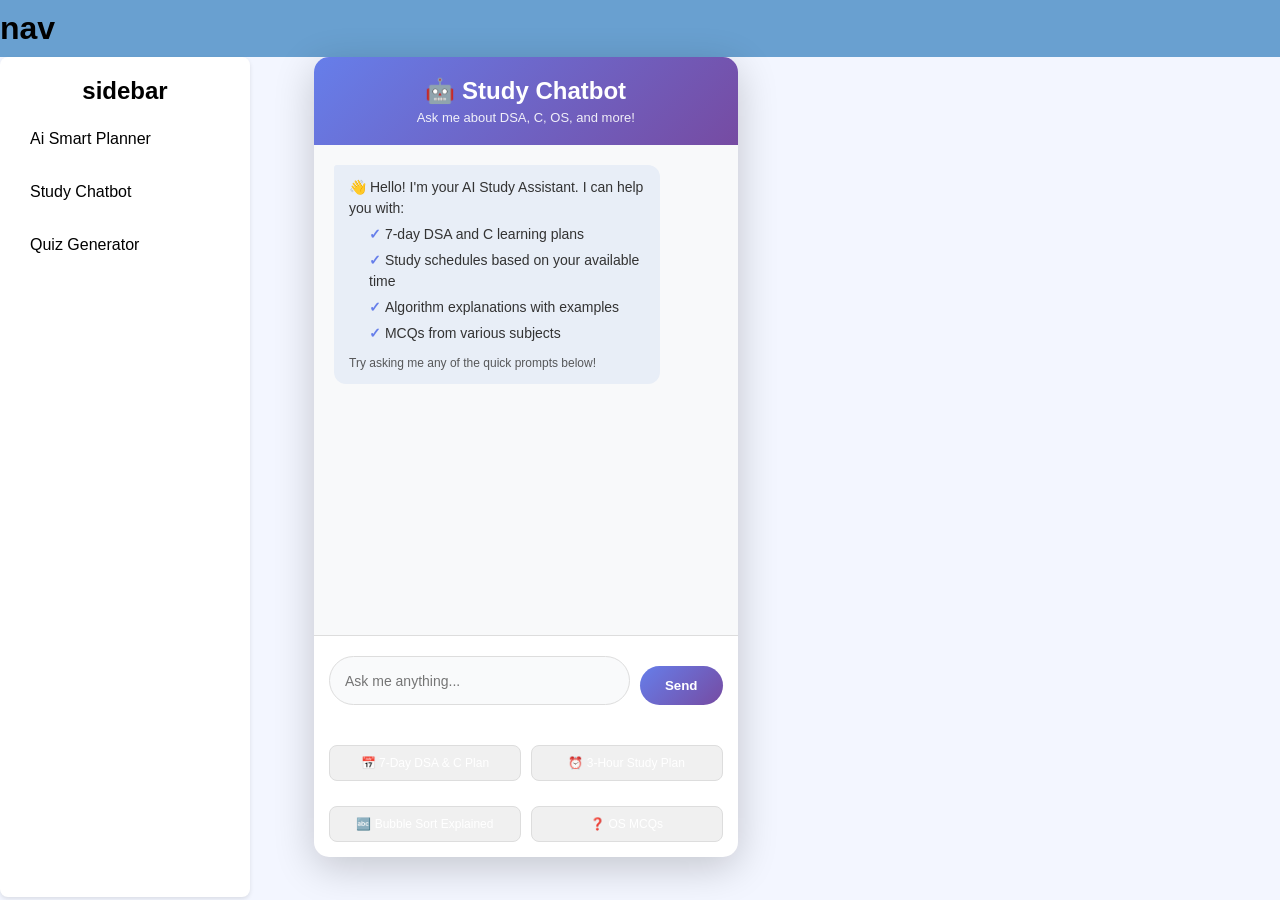
==== final3.html @ 3f065461 "done" ====
<!DOCTYPE html>
<html lang="en">
<head>
  <meta charset="UTF-8">
  <title>AI Study Chatbot - DSA & C Learning Assistant</title>
  <link rel="stylesheet" href="style.css">
  <style>
    *{
      margin: 0;
      padding: 0;
    }
    body {
      margin: 0;
      font-family: Arial;
      background: #f3f6ff;
      padding: 0px;
      display: flex;
      flex-wrap: wrap;
      
      flex-direction: column;

      
    }

    .container {
      width: 400px;
      background: white;
      padding: 20px;
      border-radius: 12px;
      box-shadow: 0 5px 15px rgba(0,0,0,0.1);
      max-height: 400px;
     

    }
#taskList{
      max-height: 300px;
      overflow: hidden;
      overflow-y: auto;
}
    h2, h3 { text-align: center; 
  
    
    }

    input {
      width: 100%;
      padding: 10px;
      margin-top: 5px;
      border: 1px solid #ccc;
      border-radius: 8px;
    }

    button {
      width: 100%;
      padding: 12px;
      margin-top: 15px;
      background: #0058ff;
      color: white;
      border: none;
      border-radius: 8px;
      cursor: pointer;
    }

    button:hover {
      background: #003fcc;
    }

    .task {
      background: #eef2ff;
      padding: 10px;
      margin: 8px 0;
      border-radius: 8px;
      display: flex;
      justify-content: space-between;
      align-items: center;
    }

    .incomplete {
      background: #ffebeb;
      border-left: 5px solid red;
    }

    .complete {
      background: #e8ffe8;
      border-left: 5px solid green;
      text-decoration: line-through;
    }

    #loader { text-align:center; margin:10px 0; display:none; font-weight:bold; }





    .nav{
  background-color: rgb(105, 160, 208);
  width: 100%;
  padding: 10px 0;
}
.main{
  background-color: #f3f6ff;
  padding: 0;
  display: flex;
  
  flex-direction: row;
}
.content{
  display: flex;
  flex-direction: row;
  gap: 20px;
}
.sidebar{
  background-color: white;
  padding: 20px;
  border-radius: 8px;
  box-shadow: 0 2px 4px rgba(0, 0, 0, 0.1);
  width: 250px;
  height: calc(100vh - 60px);
  margin-right: 5%;
  display: flex;
  flex-direction: column;
  gap: 15px;
}
.sidebar li{
  list-style: none;
  padding: 10px;
  border-radius: 5px;
  cursor: pointer;
  transition: background-color 0.3s, color 0.3s;
  
}
.sidebar li:hover{
  background-color: #e0e7ff;
  color: #1e40af;
}
.sidebar li:active{
  background-color: #c7d2fe;
  color: #1e40af;
  transform: scale(1.04);
}



.task-generator{
  display: none;
}







* {
      margin: 0;
      padding: 0;
      box-sizing: border-box;
    }

 

    .chatbot-container {
      width: 100%;
      max-width: 700px;
      background: white;
      border-radius: 15px;
      box-shadow: 0 10px 40px rgba(0, 0, 0, 0.2);
      display: flex;
      flex-direction: column;
      height: 90vh;
      max-height: 800px;
    }

    .chatbot-header {
      background: linear-gradient(135deg, #667eea 0%, #764ba2 100%);
      color: white;
      padding: 20px;
      border-radius: 15px 15px 0 0;
      text-align: center;
    }

    .chatbot-header h1 {
      font-size: 24px;
      margin-bottom: 5px;
    }

    .chatbot-header p {
      font-size: 13px;
      opacity: 0.9;
    }

    .chat-messages {
      flex: 1;
      overflow-y: auto;
      padding: 20px;
      background: #f8f9fa;
    }

    .message {
      margin-bottom: 15px;
      display: flex;
      animation: slideIn 0.3s ease-out;
    }

    @keyframes slideIn {
      from {
        opacity: 0;
        transform: translateY(10px);
      }
      to {
        opacity: 1;
        transform: translateY(0);
      }
    }

    .message.user {
      justify-content: flex-end;
    }

    .message.bot {
      justify-content: flex-start;
    }

    .message-content {
      max-width: 85%;
      padding: 12px 15px;
      border-radius: 12px;
      line-height: 1.5;
      word-wrap: break-word;
      font-size: 14px;
    }

    .user .message-content {
      background: #667eea;
      color: white;
      border-radius: 12px 3px 12px 12px;
    }

    .bot .message-content {
      background: #e8eef7;
      color: #333;
      border-radius: 3px 12px 12px 12px;
    }

    .loading {
      display: flex;
      gap: 5px;
      align-items: center;
      padding: 10px 15px;
    }

    .loading span {
      width: 8px;
      height: 8px;
      background: #667eea;
      border-radius: 50%;
      animation: bounce 1.4s infinite;
    }

    .loading span:nth-child(1) { animation-delay: 0s; }
    .loading span:nth-child(2) { animation-delay: 0.2s; }
    .loading span:nth-child(3) { animation-delay: 0.4s; }

    @keyframes bounce {
      0%, 60%, 100% { opacity: 0.3; }
      30% { opacity: 1; }
    }

    .input-area {
      padding: 15px;
      background: white;
      border-top: 1px solid #ddd;
      display: flex;
      gap: 10px;
      border-radius: 0 0 15px 15px;
    }

    .input-area input {
      flex: 1;
      padding: 12px 15px;
      border: 1px solid #ddd;
      border-radius: 25px;
      font-size: 14px;
      outline: none;
      transition: border-color 0.3s;
    }

    .input-area input:focus {
      border-color: #667eea;
    }

    .input-area button {
      background: linear-gradient(135deg, #667eea 0%, #764ba2 100%);
      color: white;
      border: none;
      padding: 12px 25px;
      border-radius: 25px;
      cursor: pointer;
      font-weight: bold;
      transition: transform 0.2s;
    }

    .input-area button:hover {
      transform: scale(1.05);
    }

    .input-area button:active {
      transform: scale(0.98);
    }

    .quick-prompts {
      display: grid;
      grid-template-columns: 1fr 1fr;
      gap: 10px;
      margin-top: 10px;
    }

    .quick-btn {
      padding: 10px;
      background: #f0f0f0;
      border: 1px solid #ddd;
      border-radius: 8px;
      cursor: pointer;
      font-size: 12px;
      transition: all 0.3s;
    }

    .quick-btn:hover {
      background: #e0e0e0;
      border-color: #667eea;
    }

    .code-block {
      background: #2d2d2d;
      color: #f8f8f2;
      padding: 12px;
      border-radius: 8px;
      overflow-x: auto;
      font-family: 'Courier New', monospace;
      font-size: 12px;
      margin: 8px 0;
    }
      #userInput {
      width: 100%;
      padding: 12px 15px;
      border: 1px solid #ddd;
      border-radius: 25px;
      font-size: 14px;
      outline: none;
      transition: border-color 0.3s;
    }
    .list-item {
      margin-left: 20px;
      margin-top: 5px;
    }

    .list-item::before {
      content: "✓ ";
      color: #667eea;
      font-weight: bold;
    }

    .section-title {
      font-weight: bold;
      color: #667eea;
      margin-top: 10px;
      margin-bottom: 5px;
    }


    .chatbot-btn {
      background: linear-gradient(135deg, #667eea 0%, #764ba2 100%);
      color: white;
      border: none;
      padding: 12px 25px;
      border-radius: 25px;
      cursor: pointer;
      font-weight: bold;
      transition: transform 0.2s;
      width: auto;
    }

    @media (max-width: 600px) {
      .chatbot-container {
        height: 100vh;
        max-height: none;
        border-radius: 0;
      }

      .message-content {
        max-width: 90%;
      }

      .quick-prompts {
        display: none;
      }
    }

    /* ===== QUIZ GENERATOR STYLES ===== */
    .grid {
      display: grid;
      grid-template-columns: repeat(auto-fit, minmax(180px, 1fr));
      gap: 12px;
      margin-bottom: 12px;
    }

    label {
      display: block;
      font-size: 13px;
      margin-bottom: 4px;
      color: #9ca3af;
    }

    input[type="text"],
    input[type="number"],
    select {
      width: 100%;
      padding: 8px 10px;
      font-size: 14px;
      border-radius: 8px;
      border: 1px solid #374151;
      background: #f9fafb;
      color: #1f2937;
      outline: none;
      transition: border-color 0.15s;
    }

    input:focus,
    select:focus {
      border-color: #667eea;
      box-shadow: 0 0 0 2px rgba(99,102,241,0.1);
    }

    .btn-primary,
    .btn-secondary {
      border: none;
      border-radius: 8px;
      padding: 9px 18px;
      font-size: 14px;
      cursor: pointer;
      display: inline-flex;
      align-items: center;
      gap: 6px;
      margin-top: 10px;
      font-weight: 600;
    }

    .btn-primary {
      background: linear-gradient(135deg, #667eea 0%, #764ba2 100%);
      color: white;
    }

    .btn-secondary {
      background: #f3f4f6;
      color: #374151;
      border: 1px solid #d1d5db;
      margin-left: 8px;
    }

    .btn-primary:hover {
      opacity: 0.9;
      transform: translateY(-2px);
      box-shadow: 0 4px 12px rgba(102, 126, 234, 0.4);
    }

    .btn-secondary:hover {
      background: #e5e7eb;
    }

    .btn-primary:disabled {
      opacity: 0.6;
      cursor: not-allowed;
    }

    .status {
      font-size: 13px;
      margin-top: 8px;
      min-height: 18px;
      color: #667eea;
      white-space: pre-line;
    }

    .status.error {
      color: #dc2626;
    }

    hr {
      border: none;
      border-top: 1px solid #e5e7eb;
      margin: 18px 0;
    }

    .quiz-container-inner {
      margin-top: 4px;
    }

    .question-card {
      border-radius: 12px;
      border: 1px solid #e5e7eb;
      padding: 16px;
      margin-bottom: 16px;
      background: #fafbfc;
    }

    .question-header {
      display: flex;
      justify-content: space-between;
      align-items: baseline;
      margin-bottom: 12px;
      gap: 12px;
    }

    .question-text {
      font-size: 15px;
      font-weight: 600;
      color: #1f2937;
    }

    .question-meta {
      font-size: 12px;
      color: #9ca3af;
    }

    .options {
      margin-top: 12px;
    }

    .option-label {
      display: block;
      font-size: 14px;
      margin-bottom: 8px;
      cursor: pointer;
      padding: 8px;
      border-radius: 6px;
      transition: background 0.2s;
    }

    .option-label:hover {
      background: #f0f9ff;
    }

    .option-label input {
      margin-right: 8px;
      cursor: pointer;
    }

    textarea {
      width: 100%;
      min-height: 70px;
      padding: 10px;
      font-size: 14px;
      border-radius: 8px;
      border: 1px solid #d1d5db;
      background: white;
      color: #1f2937;
      resize: vertical;
      font-family: system-ui, -apple-system, BlinkMacSystemFont, "Segoe UI", sans-serif;
    }

    textarea:focus {
      border-color: #667eea;
      outline: none;
    }

    .results {
      margin-top: 16px;
      padding: 16px;
      border-radius: 10px;
      background: #eff6ff;
      border: 1px solid #bfdbfe;
      font-size: 14px;
      color: #1e40af;
    }

    .results strong {
      color: #1e40af;
    }

    .badge {
      display: inline-flex;
      align-items: center;
      padding: 4px 10px;
      border-radius: 20px;
      font-size: 12px;
      margin-right: 6px;
      margin-top: 6px;
      background: #f3f4f6;
      border: 1px solid #d1d5db;
      color: #374151;
    }

    .badge span {
      font-size: 11px;
      color: #9ca3af;
      margin-left: 6px;
    }

    .answer-feedback {
      font-size: 13px;
      margin-top: 10px;
      padding: 8px;
      border-radius: 6px;
    }

    .correct {
      color: #059669;
      background: #ecfdf5;
      padding: 8px;
      border-radius: 6px;
    }

    .incorrect {
      color: #dc2626;
      background: #fef2f2;
      padding: 8px;
      border-radius: 6px;
    }

    .explanation {
      font-size: 13px;
      color: #6b7280;
      margin-top: 8px;
      padding: 10px;
      background: #f9fafb;
      border-radius: 6px;
      border-left: 3px solid #667eea;
    }

    .weak-topics {
      margin-top: 10px;
      font-size: 14px;
      color: #374151;
    }

    .weak-topics-list {
      margin-top: 10px;
    }

  </style>
</head>
<body>
<div class="nav">

<h1>nav</h1>

</div>
<div class="main">

  <div class="sidebar">
            <h2>sidebar</h2>
  <li class="smart-planner">Ai Smart Planner</li>
  <li class="study-sidebar">Study Chatbot</li>
  <li class="quiz-sidebar">Quiz Generator</li>

  
  </div>

            <div class="content">
                <div class="task-generator">

                  <div class="container">
                    
                    <h2>📚 AI Smart Planner</h2>
                    
                    <label>Subjects</label>
                    <input type="text" id="subjects" placeholder="DSA, DBMS, OS">
                    
                    <label>Hours per day</label>
                    <input type="number" id="hours" placeholder="3">
                    
                    <label>Exam Date</label>
                    <input type="date" id="examDate">
                    
                    <button id="generateBtn">Generate Plan</button>
                    
                    <button id="recalcBtn" style="display:none; background:#ff9800;">Recalculate Missed Tasks</button>
                    
                    <div id="loader">⏳ Processing...</div>
                    
                    
                  </div>
                  <div class="container">
                    
                    <h3>Your Study Plan</h3>
                    <div class="task-container">
                      <div id="taskList">No plan yet.</div>
                      
                    </div>
                  </div>
                  
                </div>



                <div class="chatbot-container">
                              <div class="chatbot-header">
                                <h1>🤖 Study Chatbot</h1>
                                <p>Ask me about DSA, C, OS, and more!</p>
                              </div>

                              <div class="chat-messages" id="chatMessages">
                                <div class="message bot">
                                  <div class="message-content">
                                    👋 Hello! I'm your AI Study Assistant. I can help you with:
                                    <div class="list-item">7-day DSA and C learning plans</div>
                                    <div class="list-item">Study schedules based on your available time</div>
                                    <div class="list-item">Algorithm explanations with examples</div>
                                    <div class="list-item">MCQs from various subjects</div>
                                    <p style="margin-top: 10px; font-size: 12px; opacity: 0.8;">Try asking me any of the quick prompts below!</p>
                                  </div>
                                </div>
                              </div>

                              <div class="input-area">
                                <input 
                                  type="text" 
                                  id="userInput" 
                                  placeholder="Ask me anything..." 
                                  autocomplete="off"
                                >
                                <button class="chatbot-btn" onclick="sendMessage()">Send</button>
                              </div>

                              <div class="quick-prompts" style="padding: 0 15px 15px;">
                                <button class="quick-btn" onclick="quickPrompt('Make a 7-day plan for DSA and C in parallel')">📅 7-Day DSA & C Plan</button>
                                <button class="quick-btn" onclick="quickPrompt('I have 3 hours today, what should I do?')">⏰ 3-Hour Study Plan</button>
                                <button class="quick-btn" onclick="quickPrompt('Explain bubble sort in simple language')">🔤 Bubble Sort Explained</button>
                                <button class="quick-btn" onclick="quickPrompt('Give 10 MCQs from OS – process scheduling')">❓ OS MCQs</button>
                              </div>
                            </div>


                <div class="quiz-container" style="display:none; width: 100%; background: white; border-radius: 12px; padding: 20px; box-shadow: 0 5px 15px rgba(0,0,0,0.1); overflow-y: auto; max-height: 90vh;">
                  <div class="header-row">
                    <div>
                      <h1>AI Question & Quiz Generator</h1>
                      <div class="subtitle">Generate questions with Gemini, take the quiz, and track your weak topics.</div>
                    </div>
                  </div>

                  <!-- Quiz Config Form -->
                  <div class="config">
                    <div class="grid">
                      <div>
                        <label for="subject">Subject</label>
                        <input id="subject" type="text" placeholder="e.g. Physics, C Programming" />
                      </div>
                      <div>
                        <label for="topic">Topic</label>
                        <input id="topic" type="text" placeholder="e.g. Pointers, Newton's Laws" />
                      </div>
                      <div>
                        <label for="difficulty">Difficulty</label>
                        <select id="difficulty">
                          <option value="easy">Easy</option>
                          <option value="medium" selected>Medium</option>
                          <option value="hard">Hard</option>
                        </select>
                      </div>
                      <div>
                        <label for="numQuestions">Number of Questions</label>
                        <input id="numQuestions" type="number" min="1" max="15" value="5" />
                      </div>
                    </div>

                    <div class="grid">
                      <div>
                        <label for="format">Question Type</label>
                        <select id="format">
                          <option value="mcq">MCQ only</option>
                          <option value="short">Short answer only</option>
                          <option value="mixed" selected>Mixed (MCQ + Short)</option>
                        </select>
                      </div>
                    </div>

                    <button class="btn-primary" id="generateBtn-quiz">🚀 Generate Quiz with Gemini</button>
                    <button class="btn-secondary" id="loadWeakBtn" type="button">🧠 Use Weak Topics Only</button>

                    <div class="status" id="status"></div>
                  </div>

                  <hr />

                  <!-- Quiz Section -->
                  <div>
                    <div class="section-title">Your Quiz</div>
                    <div id="quizContainer" class="quiz-container-inner"></div>
                    <button class="btn-primary" id="submitBtn" style="display:none;">✅ Submit Quiz</button>
                    <div id="results" class="results" style="display:none;"></div>
                  </div>

                  <!-- Weak Topics Section -->
                  <hr />
                  <div>
                    <div class="section-title">Saved Weak Topics</div>
                    <div id="weakTopicsDisplay" class="weak-topics"></div>
                  </div>
                </div>

            










          </div>
</div>
<script>
const API_KEY = "AIzaSyA6JM8xH-B2R2OKT_UlEPTHChGsmDLvXZo";
const chatMessages = document.getElementById("chatMessages");
const userInput = document.getElementById("userInput");
const taskList = document.getElementById("taskList");
const recalcBtn = document.getElementById("recalcBtn");

let studyPlan = [];

/* ================= CHAT SYSTEM ================= */


// sidebar toggle
const container = document.querySelector('.container');
const planner =document.querySelector('.smart-planner');
const study =document.querySelector('.study-sidebar');
const quiz = document.querySelector('.quiz-sidebar');
const taskGenerator = document.querySelector('.task-generator');
const chatbotContainer = document.querySelector('.chatbot-container');
const quizContainer = document.querySelector('.quiz-container');

planner.addEventListener('click', () => {
  taskGenerator.style.display = 'block';
  chatbotContainer.style.display = 'none';
  quizContainer.style.display = 'none';
});
study.addEventListener('click', () => {
  taskGenerator.style.display = 'none';
  chatbotContainer.style.display = 'block';
  quizContainer.style.display = 'none';
});
quiz.addEventListener('click', () => {
  taskGenerator.style.display = 'none';
  chatbotContainer.style.display = 'none';
  quizContainer.style.display = 'block';
});







// Send message on Enter key
userInput.addEventListener("keypress", (e) => {
  if (e.key === "Enter" && userInput.value.trim()) {
    sendMessage();
  }
});

async function sendMessage() {
  const message = userInput.value.trim();
  if (!message) return;

  addMessage(message, "user");
  userInput.value = "";
  showLoading();

  const response = await geminiRequest(`
You are an expert AI Study Assistant specializing in DSA (Data Structures & Algorithms), C Programming, Operating Systems, and competitive programming.

User Query: "${message}"
`);
  
  removeLoading();
  addMessage(response, "bot");
}

function addMessage(text, sender) {
  const div = document.createElement("div");
  div.className = `message ${sender}`;
  div.innerHTML = text.replace(/\n/g, "<br>");
  chatMessages.appendChild(div);
  chatMessages.scrollTop = chatMessages.scrollHeight;
}

function showLoading() {
  const div = document.createElement("div");
  div.id = "loading";
  div.className = "message bot";
  div.innerHTML = "Typing...";
  chatMessages.appendChild(div);
}

function removeLoading() {
  const elem = document.getElementById("loading");
  if (elem) elem.remove();
}

/* ================= GEMINI API HANDLER ================= */

async function geminiRequest(prompt) {
  const response = await fetch(
    `https://generativelanguage.googleapis.com/v1beta/models/gemini-2.5-flash:generateContent?key=${API_KEY}`,
    {
      method: "POST",
      headers: { "Content-Type": "application/json" },
      body: JSON.stringify({
        contents: [{ role: "user", parts: [{ text: prompt }] }],
        generationConfig: { temperature: 0.7, maxOutputTokens: 2000 }
      })
    }
  );

  const data = await response.json();
  
  let text = data?.candidates?.[0]?.content?.parts?.[0]?.text
          || data?.candidates?.[0]?.content?.parts?.[0]?.markdown
          || "⚠ No response.";

  // Clean code blocks if present
  return text.replace(/```json|```/g, "").trim();
}


/* ================= STUDY PLAN GENERATION ================= */

////================= Generate Initial Study Plan =========

async function geminiRequestP(prompt) {
  const response = await fetch(
    `https://generativelanguage.googleapis.com/v1beta/models/gemini-2.5-flash:generateContent?key=${API_KEY}`,
    {
      method: "POST",
      headers: { "Content-Type": "application/json" },
      body: JSON.stringify({
        contents: [{ role: "user", parts: [{ text: prompt }] }],
        generationConfig: {
          temperature: 0.2,
          responseMimeType: "application/json"
        }
      })
    }
  );

  const data = await response.json();

  let text = data?.candidates?.[0]?.content?.parts?.[0]?.text || "";

  // Cleanup if Gemini wraps in code blocks
  text = text.replace(/```json|```/g, "").trim();

  return text;
}












document.getElementById("generateBtn").onclick = generatePlan;
recalcBtn.onclick = recalcPlan;
async function generatePlan() {
  const subjects = document.getElementById("subjects").value.trim();
  const hours = document.getElementById("hours").value.trim();
  const examDate = document.getElementById("examDate").value.trim();

  if (!subjects || !hours || !examDate) {
    alert("Please fill all inputs.");
    return;
  }

  showLoader(true);

  const prompt = `
You are an AI Study Planner.

🛑 IMPORTANT RULES:
- The plan MUST end on the exam date.
- Do NOT create more days than the total number of days available.
- If exam is in 30 days, plan must be exactly 30 days.
- Never extend beyond the exam date.

User Inputs:
Subjects: ${subjects}
Daily Hours: ${hours}
Exam Date: ${examDate}
Today's Date: ${new Date().toISOString().split("T")[0]}

Calculate number of days between today and exam.
Then distribute subjects evenly across those days.
Include revision in last 20% of days.

Return STRICT JSON ONLY (no text outside JSON):

[
 { "day": "Day 1", "date": "YYYY-MM-DD", "task": "Subject - Chapter/Topic", "status": "pending" }
]
`

  const result = await geminiRequestP(prompt);
  console.log(result);
  

  try {
    studyPlan = JSON.parse(result);
    savePlan();
    displayPlan();
    recalcBtn.style.display = "block";
  } catch (err) {
    taskList.innerHTML = "⚠ Invalid JSON from Gemini:<br><br>" + result;
  }

  showLoader(false);
}
/* ================= DISPLAY PLAN ================= */

function displayPlan() {
  if (!studyPlan.length) return taskList.innerHTML = "No plan yet.";

  taskList.innerHTML = "";

  studyPlan.forEach((task, i) => {
    const div = document.createElement("div");
    div.className = "task";

    div.innerHTML = `
      <b>${task.day}</b> - ${task.task}
      <select onchange="updateStatus(${i}, this.value)">
        <option value="pending" ${task.status === "pending" ? "selected" : ""}>Pending</option>
        <option value="done" ${task.status === "done" ? "selected" : ""}>Done</option>
        <option value="missed" ${task.status === "missed" ? "selected" : ""}>Missed</option>
      </select>
    `;

    taskList.appendChild(div);
  });
}

/* ================= UPDATE STATUS ================= */

function updateStatus(index, status) {
  studyPlan[index].status = status;
  savePlan();
  displayPlan();
}

/* ================= STORAGE ================= */

function savePlan() {
  localStorage.setItem("studyPlan", JSON.stringify(studyPlan));
}

function loadPlan() {
  const data = localStorage.getItem("studyPlan");
  if (data) {
    studyPlan = JSON.parse(data);
    displayPlan();
  }
}
loadPlan();

/* ================= SMART RECALC (MISSED TASKS) ================= */

async function recalcPlan() {
  showLoader(true);

  const missed = studyPlan.filter(t => t.status === "missed").map(t => t.task);

  if (missed.length === 0) {
    alert("No missed tasks!");
    showLoader(false);
    return;
  }

  const prompt = `
You are a Study Schedule Repair AI.

Missed Tasks: ${missed.join(", ")}

Rules:
- Reassign them later, closer to exam.
- Mark repeated tasks with "risk": true.
- Status must become pending.
- Output JSON only.
`;

  const result = await geminiRequestP(prompt);

  try {
    studyPlan = JSON.parse(result);
    savePlan();
    displayPlan();
  } catch {
    taskList.innerHTML = "⚠ Error parsing JSON: <br><br>" + result;
  }

  showLoader(false);
}

/* ================= LOADER UI ================= */

function showLoader(show) {
  document.getElementById("loader").style.display = show ? "block" : "none";
}

/* ================= QUIZ GENERATOR ================= */

const WEAK_TOPICS_KEY = "ai_quiz_weak_topics";
const GEMINI_URL = "https://generativelanguage.googleapis.com/v1beta/models/gemini-2.5-flash:generateContent";

let currentQuiz = [];

// Quiz DOM Elements
const subjectInput = document.getElementById("subject");
const topicInput = document.getElementById("topic");
const difficultySelect = document.getElementById("difficulty");
const numQuestionsInput = document.getElementById("numQuestions");
const formatSelect = document.getElementById("format");
const generateBtnQuiz = document.getElementById("generateBtn-quiz");
const loadWeakBtn = document.getElementById("loadWeakBtn");
const statusEl = document.getElementById("status");
const quizContainerEl = document.getElementById("quizContainer");
const submitBtn = document.getElementById("submitBtn");
const resultsEl = document.getElementById("results");
const weakTopicsDisplay = document.getElementById("weakTopicsDisplay");

generateBtnQuiz.addEventListener("click", generateQuizFromGemini);
submitBtn.addEventListener("click", evaluateQuiz);
loadWeakBtn.addEventListener("click", loadWeakTopics);

function loadWeakTopics() {
  try {
    const raw = localStorage.getItem(WEAK_TOPICS_KEY);
    const weakMap = raw ? JSON.parse(raw) : {};
    const topics = Object.keys(weakMap);
    
    if (topics.length === 0) {
      statusEl.textContent = "No weak topics saved yet. Take a quiz first.";
      statusEl.classList.add("error");
      return;
    }
    
    topicInput.value = topics.slice(0, 5).join(", ");
    statusEl.textContent = "Weak topics loaded into topic field. Click 'Generate Quiz with Gemini'.";
    statusEl.classList.remove("error");
  } catch (e) {
    console.error("Error loading weak topics", e);
  }
}

function renderWeakTopics() {
  try {
    const raw = localStorage.getItem(WEAK_TOPICS_KEY);
    const weakMap = raw ? JSON.parse(raw) : {};
    const topics = Object.entries(weakMap).sort((a, b) => b[1] - a[1]);
    
    if (topics.length === 0) {
      weakTopicsDisplay.innerHTML = '<span style="color:#9ca3af;">No weak topics saved yet. Take a quiz and your mistakes will appear here.</span>';
      return;
    }
    
    let html = '<div>These topics need more practice:</div>';
    html += '<div class="weak-topics-list">';
    topics.forEach(([tag, count]) => {
      html += `<span class="badge">${tag}<span>×${count}</span></span>`;
    });
    html += '</div>';
    weakTopicsDisplay.innerHTML = html;
  } catch (e) {
    console.error("Error rendering weak topics", e);
  }
}

renderWeakTopics();

function extractJson(text) {
  let cleaned = text.replace(/```json/gi, "").replace(/```/g, "").trim();
  const firstBrace = cleaned.indexOf("{");
  const lastBrace = cleaned.lastIndexOf("}");
  if (firstBrace !== -1 && lastBrace !== -1 && lastBrace > firstBrace) {
    cleaned = cleaned.slice(firstBrace, lastBrace + 1);
  }
  return cleaned;
}

async function generateQuizFromGemini() {
  const subject = subjectInput.value.trim() || "General";
  const topic = topicInput.value.trim() || "Basics";
  const difficulty = difficultySelect.value;
  const numQuestions = Number(numQuestionsInput.value) || 5;
  const format = formatSelect.value;

  if (!API_KEY || API_KEY === "YOUR_GEMINI_API_KEY_HERE") {
    statusEl.textContent = "❌ Please set your Gemini API key in the code.";
    statusEl.classList.add("error");
    return;
  }

  statusEl.textContent = "Calling Gemini to generate questions...";
  statusEl.classList.remove("error");
  generateBtnQuiz.disabled = true;
  submitBtn.style.display = "none";
  quizContainerEl.innerHTML = "";

  const prompt = `
You are a strict quiz generator.

Generate exactly ${numQuestions} questions for:
- Subject: ${subject}
- Topic: ${topic}
- Difficulty: ${difficulty}
- Question format: ${format}

Return output ONLY as valid JSON. NO extra text outside JSON.

JSON schema:
{
  "subject": "string",
  "topic": "string",
  "difficulty": "easy|medium|hard",
  "questions": [
    {
      "id": 1,
      "type": "mcq" | "short",
      "question": "string",
      "options": ["A", "B", "C", "D"] | [],
      "answer": "string",
      "explanation": "string",
      "topicTag": "string"
    }
  ]
}
`;

  const body = {
    contents: [{ parts: [{ text: prompt }] }],
  };
  const url = `${GEMINI_URL}?key=${encodeURIComponent(API_KEY)}`;

  try {
    const res = await fetch(url, {
      method: "POST",
      headers: { "Content-Type": "application/json" },
      body: JSON.stringify(body),
    });

    if (!res.ok) {
      throw new Error(`Gemini API error (${res.status})`);
    }

    const data = await res.json();
    const text = data.candidates?.[0]?.content?.parts?.[0]?.text?.trim() || "";
    const jsonString = extractJson(text);
    const quizJson = JSON.parse(jsonString);
    
    statusEl.textContent = "✅ Quiz generated successfully.";
    renderQuiz(quizJson);
  } catch (e) {
    console.error(e);
    statusEl.textContent = "❌ " + e.message;
    statusEl.classList.add("error");
  } finally {
    generateBtnQuiz.disabled = false;
  }
}

function renderQuiz(quizJson) {
  const questions = quizJson.questions || [];
  currentQuiz = questions;
  quizContainerEl.innerHTML = "";
  resultsEl.style.display = "none";
  submitBtn.style.display = questions.length > 0 ? "inline-flex" : "none";

  if (questions.length === 0) {
    quizContainerEl.innerHTML = '<div style="font-size:13px;color:#9ca3af;">No questions generated.</div>';
    return;
  }

  questions.forEach((q, idx) => {
    const card = document.createElement("div");
    card.className = "question-card";

    const header = document.createElement("div");
    header.className = "question-header";

    const qText = document.createElement("div");
    qText.className = "question-text";
    qText.textContent = `${idx + 1}. ${q.question}`;

    const meta = document.createElement("div");
    meta.className = "question-meta";
    meta.textContent = `${q.type.toUpperCase()} • ${q.topicTag || "General"}`;

    header.appendChild(qText);
    header.appendChild(meta);
    card.appendChild(header);

    const optionsDiv = document.createElement("div");
    optionsDiv.className = "options";

    if (q.type === "mcq" && Array.isArray(q.options) && q.options.length) {
      q.options.forEach((opt, i) => {
        const label = document.createElement("label");
        label.className = "option-label";
        const input = document.createElement("input");
        input.type = "radio";
        input.name = `q_${idx}`;
        input.value = opt;
        label.appendChild(input);
        label.appendChild(document.createTextNode(opt));
        optionsDiv.appendChild(label);
      });
    } else {
      const textarea = document.createElement("textarea");
      textarea.name = `q_${idx}`;
      textarea.placeholder = "Type your answer here...";
      optionsDiv.appendChild(textarea);
    }

    card.appendChild(optionsDiv);

    const feedback = document.createElement("div");
    feedback.className = "answer-feedback";
    feedback.id = `feedback_${idx}`;
    card.appendChild(feedback);

    quizContainerEl.appendChild(card);
  });
}

function evaluateQuiz() {
  if (!currentQuiz.length) return;

  let correctCount = 0;
  const total = currentQuiz.length;
  const weakMap = {};
  const incorrectTopicTags = [];

  currentQuiz.forEach((q, idx) => {
    const feedbackEl = document.getElementById(`feedback_${idx}`);
    feedbackEl.innerHTML = "";

    let userAnswer = "";
    if (q.type === "mcq") {
      const selected = document.querySelector(`input[name="q_${idx}"]:checked`);
      userAnswer = selected ? selected.value.trim() : "";
    } else {
      const textarea = document.querySelector(`textarea[name="q_${idx}"]`);
      userAnswer = textarea ? textarea.value.trim() : "";
    }

    const ideal = (q.answer || "").trim();

    if (!userAnswer) {
      feedbackEl.innerHTML = `<span class="incorrect">No answer given.</span><div class="explanation">Correct: <strong>${ideal}</strong><br>${q.explanation || ""}</div>`;
      incorrectTopicTags.push(q.topicTag || q.question.slice(0, 40));
      return;
    }

    let isCorrect = false;
    if (q.type === "mcq") {
      isCorrect = userAnswer.toLowerCase() === ideal.toLowerCase();
    } else {
      isCorrect = userAnswer.toLowerCase() === ideal.toLowerCase() || 
                  userAnswer.toLowerCase().includes(ideal.toLowerCase()) ||
                  ideal.toLowerCase().includes(userAnswer.toLowerCase());
    }

    if (isCorrect) {
      correctCount++;
      feedbackEl.innerHTML = `<span class="correct">✔ Correct!</span>` + 
        (q.explanation ? `<div class="explanation">${q.explanation}</div>` : "");
    } else {
      feedbackEl.innerHTML = `<span class="incorrect">✖ Incorrect.</span><div class="explanation">Your: <strong>${userAnswer}</strong><br>Correct: <strong>${ideal}</strong><br>${q.explanation || ""}</div>`;
      incorrectTopicTags.push(q.topicTag || q.question.slice(0, 40));
    }
  });

  // Update weak topics
  try {
    const raw = localStorage.getItem(WEAK_TOPICS_KEY);
    const savedMap = raw ? JSON.parse(raw) : {};
    incorrectTopicTags.forEach((tag) => {
      if (tag) savedMap[tag] = (savedMap[tag] || 0) + 1;
    });
    localStorage.setItem(WEAK_TOPICS_KEY, JSON.stringify(savedMap));
    renderWeakTopics();
  } catch (e) {
    console.error("Error saving weak topics", e);
  }

  const percentage = total ? Math.round((correctCount / total) * 100) : 0;
  resultsEl.style.display = "block";
  resultsEl.innerHTML = `
    <div><strong>Score:</strong> ${correctCount} / ${total} (${percentage}%)</div>
    <div style="margin-top:8px;">
      <strong>Summary:</strong> ${
        percentage >= 80
          ? "Great job! Keep challenging yourself with harder quizzes."
          : percentage >= 50
          ? "Not bad. Focus on the weak topics highlighted below."
          : "Needs improvement. Use the weak topics section for targeted practice."
      }
    </div>
  `;
}
</script>




</body>
</html>
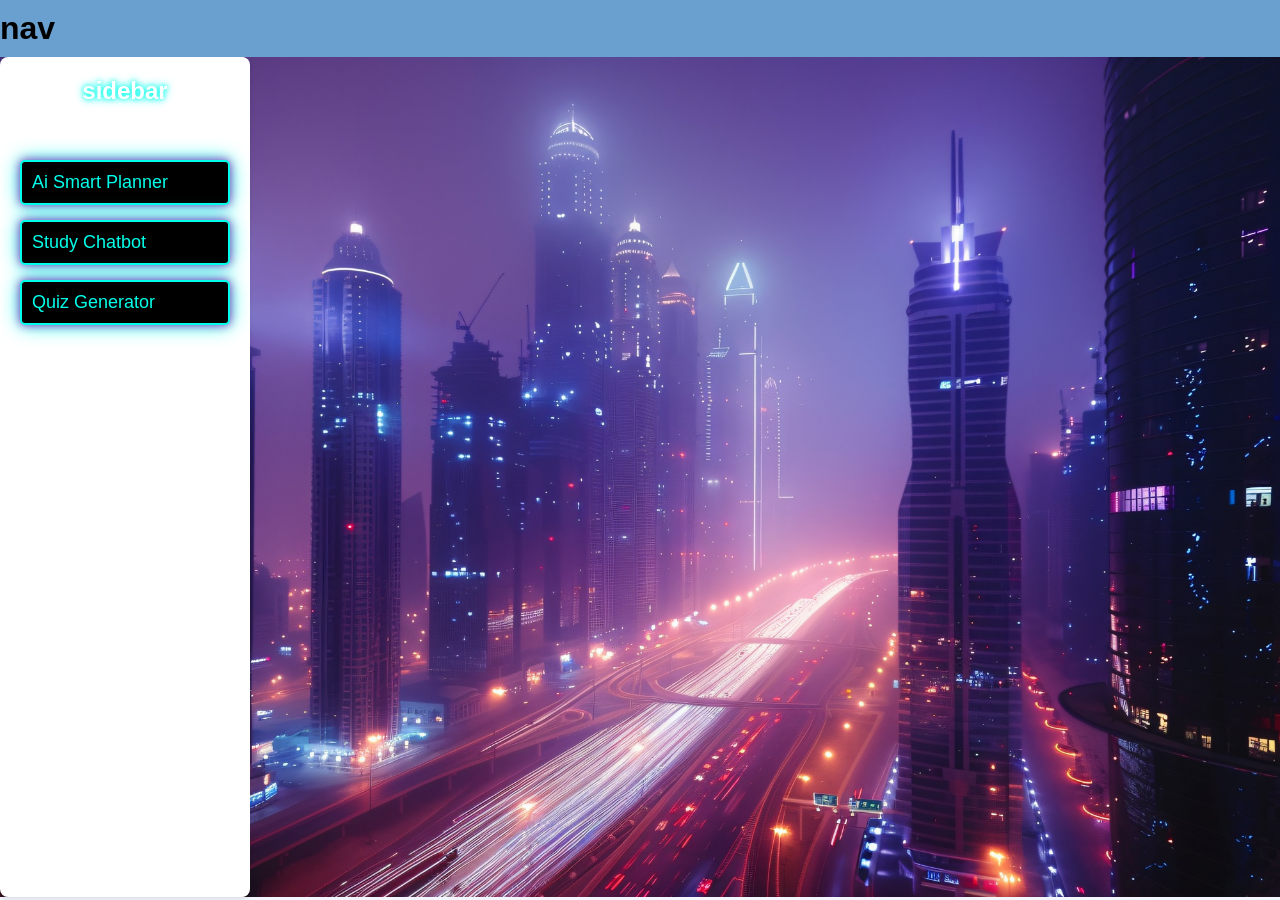
==== commit 1ceb45e7: "done" ====
--- a/final3.html
+++ b/final3.html
@@ -691,97 +691,99 @@
                 </div>
 
 
-
-                <div class="chatbot-container">
-                              <div class="chatbot-header">
-                                <h1>🤖 Study Chatbot</h1>
-                                <p>Ask me about DSA, C, OS, and more!</p>
-                              </div>
-
-                              <div class="chat-messages" id="chatMessages">
-                                <div class="message bot">
-                                  <div class="message-content">
-                                    👋 Hello! I'm your AI Study Assistant. I can help you with:
-                                    <div class="list-item">7-day DSA and C learning plans</div>
-                                    <div class="list-item">Study schedules based on your available time</div>
-                                    <div class="list-item">Algorithm explanations with examples</div>
-                                    <div class="list-item">MCQs from various subjects</div>
-                                    <p style="margin-top: 10px; font-size: 12px; opacity: 0.8;">Try asking me any of the quick prompts below!</p>
-                                  </div>
-                                </div>
-                              </div>
-
-                              <div class="input-area">
-                                <input 
-                                  type="text" 
-                                  id="userInput" 
-                                  placeholder="Ask me anything..." 
-                                  autocomplete="off"
-                                >
-                                <button class="chatbot-btn" onclick="sendMessage()">Send</button>
-                              </div>
-
-                              <div class="quick-prompts" style="padding: 0 15px 15px;">
-                                <button class="quick-btn" onclick="quickPrompt('Make a 7-day plan for DSA and C in parallel')">📅 7-Day DSA & C Plan</button>
-                                <button class="quick-btn" onclick="quickPrompt('I have 3 hours today, what should I do?')">⏰ 3-Hour Study Plan</button>
-                                <button class="quick-btn" onclick="quickPrompt('Explain bubble sort in simple language')">🔤 Bubble Sort Explained</button>
-                                <button class="quick-btn" onclick="quickPrompt('Give 10 MCQs from OS – process scheduling')">❓ OS MCQs</button>
-                              </div>
-                            </div>
-
-
-                <div class="quiz-container" style="display:none; width: 100%; background: white; border-radius: 12px; padding: 20px; box-shadow: 0 5px 15px rgba(0,0,0,0.1); overflow-y: auto; max-height: 90vh;">
-                  <div class="header-row">
-                    <div>
-                      <h1>AI Question & Quiz Generator</h1>
-                      <div class="subtitle">Generate questions with Gemini, take the quiz, and track your weak topics.</div>
+                <div class="chatbot-main">
+
+                  <div class="chatbot-container">
+                    <div class="chatbot-header">
+                      <h1>🤖 Study Chatbot</h1>
+                      <p>Ask me about DSA, C, OS, and more!</p>
+                    </div>
+                    
+                    <div class="chat-messages" id="chatMessages">
+                      <div class="message bot">
+                        <div class="message-content">
+                          👋 Hello! I'm your AI Study Assistant. I can help you with:
+                          <div class="list-item">7-day DSA and C learning plans</div>
+                          <div class="list-item">Study schedules based on your available time</div>
+                          <div class="list-item">Algorithm explanations with examples</div>
+                          <div class="list-item">MCQs from various subjects</div>
+                          <p style="margin-top: 10px; font-size: 12px; opacity: 0.8;">Try asking me any of the quick prompts below!</p>
+                        </div>
+                      </div>
+                    </div>
+                    
+                    <div class="input-area">
+                      <input 
+                      type="text" 
+                      id="userInput" 
+                      placeholder="Ask me anything..." 
+                      autocomplete="off"
+                      >
+                      <button class="chatbot-btn" onclick="sendMessage()">Send</button>
+                    </div>
+                    
+                    <div class="quick-prompts" style="padding: 0 15px 15px;">
+                      <button class="quick-btn" onclick="quickPrompt('Make a 7-day plan for DSA and C in parallel')">📅 7-Day DSA & C Plan</button>
+                      <button class="quick-btn" onclick="quickPrompt('I have 3 hours today, what should I do?')">⏰ 3-Hour Study Plan</button>
+                      <button class="quick-btn" onclick="quickPrompt('Explain bubble sort in simple language')">🔤 Bubble Sort Explained</button>
+                      <button class="quick-btn" onclick="quickPrompt('Give 10 MCQs from OS – process scheduling')">❓ OS MCQs</button>
                     </div>
                   </div>
-
-                  <!-- Quiz Config Form -->
-                  <div class="config">
-                    <div class="grid">
+                </div>
+                  
+                  
+                  <div class="quiz-container" style="display:none; width: 100%; background: white; border-radius: 12px; padding: 20px; box-shadow: 0 5px 15px rgba(0,0,0,0.1); overflow-y: auto; max-height: 90vh;">
+                    <div class="header-row">
                       <div>
-                        <label for="subject">Subject</label>
-                        <input id="subject" type="text" placeholder="e.g. Physics, C Programming" />
-                      </div>
-                      <div>
-                        <label for="topic">Topic</label>
-                        <input id="topic" type="text" placeholder="e.g. Pointers, Newton's Laws" />
-                      </div>
-                      <div>
-                        <label for="difficulty">Difficulty</label>
-                        <select id="difficulty">
-                          <option value="easy">Easy</option>
-                          <option value="medium" selected>Medium</option>
-                          <option value="hard">Hard</option>
-                        </select>
-                      </div>
-                      <div>
-                        <label for="numQuestions">Number of Questions</label>
-                        <input id="numQuestions" type="number" min="1" max="15" value="5" />
+                        <h1>AI Question & Quiz Generator</h1>
+                        <div class="subtitle">Generate questions with Gemini, take the quiz, and track your weak topics.</div>
                       </div>
                     </div>
-
-                    <div class="grid">
-                      <div>
-                        <label for="format">Question Type</label>
-                        <select id="format">
-                          <option value="mcq">MCQ only</option>
-                          <option value="short">Short answer only</option>
-                          <option value="mixed" selected>Mixed (MCQ + Short)</option>
-                        </select>
+                    
+                    <!-- Quiz Config Form -->
+                    <div class="config">
+                      <div class="grid">
+                        <div>
+                          <label for="subject">Subject</label>
+                          <input id="subject" type="text" placeholder="e.g. Physics, C Programming" />
+                        </div>
+                        <div>
+                          <label for="topic">Topic</label>
+                          <input id="topic" type="text" placeholder="e.g. Pointers, Newton's Laws" />
+                        </div>
+                        <div>
+                          <label for="difficulty">Difficulty</label>
+                          <select id="difficulty">
+                            <option value="easy">Easy</option>
+                            <option value="medium" selected>Medium</option>
+                            <option value="hard">Hard</option>
+                          </select>
+                        </div>
+                        <div>
+                          <label for="numQuestions">Number of Questions</label>
+                          <input id="numQuestions" type="number" min="1" max="15" value="5" />
+                        </div>
                       </div>
+                      
+                      <div class="grid">
+                        <div>
+                          <label for="format">Question Type</label>
+                          <select id="format">
+                            <option value="mcq">MCQ only</option>
+                            <option value="short">Short answer only</option>
+                            <option value="mixed" selected>Mixed (MCQ + Short)</option>
+                          </select>
+                        </div>
+                      </div>
+                      
+                      <button class="btn-primary" id="generateBtn-quiz">🚀 Generate Quiz with Gemini</button>
+                      <button class="btn-secondary" id="loadWeakBtn" type="button">🧠 Use Weak Topics Only</button>
+                      
+                      <div class="status" id="status"></div>
                     </div>
-
-                    <button class="btn-primary" id="generateBtn-quiz">🚀 Generate Quiz with Gemini</button>
-                    <button class="btn-secondary" id="loadWeakBtn" type="button">🧠 Use Weak Topics Only</button>
-
-                    <div class="status" id="status"></div>
-                  </div>
-
-                  <hr />
-
+                    
+                    <hr />
+                    
                   <!-- Quiz Section -->
                   <div>
                     <div class="section-title">Your Quiz</div>
@@ -829,7 +831,7 @@
 const study =document.querySelector('.study-sidebar');
 const quiz = document.querySelector('.quiz-sidebar');
 const taskGenerator = document.querySelector('.task-generator');
-const chatbotContainer = document.querySelector('.chatbot-container');
+const chatbotContainer = document.querySelector('.chatbot-main');
 const quizContainer = document.querySelector('.quiz-container');
 
 planner.addEventListener('click', () => {
--- a/style.css
+++ b/style.css
@@ -0,0 +1,743 @@
+
+    *{
+      margin: 0;
+      padding: 0;
+    }
+    body {
+      margin: 0;
+      
+      font-family: Arial;
+      background: #f3f6ff;
+      padding: 0px;
+      display: flex;
+      flex-wrap: wrap;
+      
+      flex-direction: column;
+
+      
+    }
+    .main{
+        background-image: url(image.png);
+        background-size: cover;
+        height: calc(100vh - 60px);
+    }
+
+    .container {
+ 
+  color: #0ff;
+  border: 2px solid #0ff;
+  border-radius: 12px;
+  
+ 
+  box-shadow: 0 0 10px #0ff, 0 0 20px rgb(109, 208, 208);
+  animation: neonGlow 2s infinite alternate ease-in-out;
+}
+
+/* Glow Animation */
+@keyframes neonGlow {
+  0% {
+    box-shadow: 0 0 10px #0ff, 0 0 20px #0ff;
+    border-color: #0ff;
+  }
+  100% {
+    box-shadow: 0 0 30px #0ff, 0 0 60px #0ff, 0 0 90px cyan;
+    border-color: cyan;
+  }
+}
+
+
+
+
+
+
+
+
+
+    .container {
+      width: 400px;
+      background-image: url(7016.jpg);
+      background-size: cover;
+      
+      height: auto;
+      padding: 20px;
+      border-radius: 12px;
+      box-shadow: 0 5px 15px rgba(0,0,0,0.1);
+      max-height: 400px;
+     
+
+    }
+    .task-generator {
+      display: flex;
+      flex-direction: row;
+      gap: 80px;
+      flex-wrap: wrap;
+    
+    }
+#taskList{
+      max-height: 300px;
+      overflow: hidden;
+      overflow-y: auto;
+}
+    h2, h3 { text-align: center; 
+  
+    
+    }
+
+    input {
+      width: 100%;
+      padding: 10px;
+      margin-top: 5px;
+      border: 1px solid #ccc;
+      border-radius: 8px;
+    }
+
+    button {
+      width: 100%;
+      padding: 12px;
+      margin-top: 15px;
+      background: #0058ff;
+      color: white;
+      border: none;
+      border-radius: 8px;
+      cursor: pointer;
+    }
+
+    button:hover {
+      background: #003fcc;
+    }
+
+    .task {
+      background: #eef2ff;
+      padding: 10px;
+      margin: 8px 0;
+      border-radius: 8px;
+      display: flex;
+      justify-content: space-between;
+      align-items: center;
+    }
+
+    .incomplete {
+      background: #ffebeb;
+      border-left: 5px solid red;
+    }
+
+    .complete {
+      background: #e8ffe8;
+      border-left: 5px solid green;
+      text-decoration: line-through;
+    }
+
+    #loader { text-align:center; margin:10px 0; display:none; font-weight:bold; }
+
+
+
+
+
+    .nav{
+  background-color: rgb(105, 160, 208);
+  width: 100%;
+  padding: 10px 0;
+}
+.main{
+  background-color: #f3f6ff;
+  padding: 0;
+  display: flex;
+  
+  flex-direction: row;
+
+
+}
+.content{
+  display: flex;
+  flex-direction: row;
+  gap: 20px;
+}
+.sidebar .bg-image{
+  position: absolute;
+  top: 0;
+  left: 0;
+  width: 100%;
+  height: 100%;
+  background-image: url(imagecopy1.png);
+  background-size: cover;
+    background-repeat: no-repeat;
+    background-position: 80% 20%;
+    backdrop-filter: opacity(0.2);
+    z-index: -1;
+    opacity: 1;
+    filter: overlay;
+}
+.sidebar{
+    
+ 
+  
+    
+  backdrop-filter: opacity(0.9);
+  padding: 20px;
+  border-radius: 8px;
+  box-shadow: 0 2px 4px rgba(0, 0, 0, 0.1);
+  width: 250px;
+  height: calc(100vh - 60px);
+  margin-right: 5%;
+  display: flex;
+  flex-direction: column;
+  gap: 15px;
+  color: white  ;
+  transition-duration: 2s;
+  transition: all 0.3s ease     ;
+}
+.sidebar li{
+  list-style: none;
+  padding: 10px;
+  border-radius: 5px;
+  
+  cursor: pointer;
+  transition: background-color 0.3s, color 0.3s;
+  
+}
+
+.sidebar li{
+    padding: 12px 30px;
+    background: black;
+    color: #00ffea;
+    border: 2px solid #00ffea;
+    border-radius: 10px;
+    font-size: 18px;
+    cursor: pointer;
+    background-image: url(dark-light-blue-abstract-surface.jpg);
+    background-position-y: bottom;
+    background-size: cover;
+
+    box-shadow: 0 0 10px #9a24b8, 0 0 20px #00ffea;
+    transition: all 0.3s ease;  
+}
+
+  .sidebar li:hover {
+    box-shadow: 0 0 15px #a12cbe, 0 0 30px #00ffea;
+    transform: scale(1.08);
+  }
+
+
+
+
+
+.sidebar li:hover{
+  background-color: #e0e7ff;
+  color: #eaecf1;
+}
+.sidebar li:active{
+  background-color: #c7d2fe;
+  color: #1e40af;
+  transform: scale(1.04);
+}
+
+.sidebar h2{
+  text-align: center;
+  margin-bottom: 40px;
+  font-size: 24px;
+  font-weight: bold;
+  color: white;
+  text-shadow: 0 0 5px #00ffea, 0 0 10px #00ffea;
+}
+.sidebar-contanier{
+ gap: 20px;
+ display: flex;
+  flex-direction: column;
+}
+
+
+
+
+
+
+
+
+
+
+* {
+      margin: 0;
+      padding: 0;
+      box-sizing: border-box;
+    }
+
+ .chatbot-main{
+  display: none;
+ }
+
+    .chatbot-container {
+      
+      width: 100%;
+      max-width: 700px;
+      background: white;
+      border-radius: 15px;
+      box-shadow: 0 10px 40px rgba(0, 0, 0, 0.2);
+      display: flex;
+      flex-direction: column;
+      height: 90vh;
+      max-height: 800px;
+    }
+
+    .chatbot-header {
+      background: linear-gradient(135deg, #667eea 0%, #764ba2 100%);
+      color: white;
+      padding: 20px;
+      border-radius: 15px 15px 0 0;
+      text-align: center;
+    }
+
+    .chatbot-header h1 {
+      font-size: 24px;
+      margin-bottom: 5px;
+    }
+
+    .chatbot-header p {
+      font-size: 13px;
+      opacity: 0.9;
+    }
+
+    .chat-messages {
+      flex: 1;
+      overflow-y: auto;
+      padding: 20px;
+      background: #f8f9fa;
+    }
+
+    .message {
+      margin-bottom: 15px;
+      display: flex;
+      animation: slideIn 0.3s ease-out;
+    }
+
+    @keyframes slideIn {
+      from {
+        opacity: 0;
+        transform: translateY(10px);
+      }
+      to {
+        opacity: 1;
+        transform: translateY(0);
+      }
+    }
+
+    .message.user {
+      justify-content: flex-end;
+    }
+
+    .message.bot {
+      justify-content: flex-start;
+    }
+
+    .message-content {
+      max-width: 85%;
+      padding: 12px 15px;
+      border-radius: 12px;
+      line-height: 1.5;
+      word-wrap: break-word;
+      font-size: 14px;
+    }
+
+    .user .message-content {
+      background: #667eea;
+      color: white;
+      border-radius: 12px 3px 12px 12px;
+    }
+
+    .bot .message-content {
+      background: #e8eef7;
+      color: #333;
+      border-radius: 3px 12px 12px 12px;
+    }
+
+    .loading {
+      display: flex;
+      gap: 5px;
+      align-items: center;
+      padding: 10px 15px;
+    }
+
+    .loading span {
+      width: 8px;
+      height: 8px;
+      background: #667eea;
+      border-radius: 50%;
+      animation: bounce 1.4s infinite;
+    }
+
+    .loading span:nth-child(1) { animation-delay: 0s; }
+    .loading span:nth-child(2) { animation-delay: 0.2s; }
+    .loading span:nth-child(3) { animation-delay: 0.4s; }
+
+    @keyframes bounce {
+      0%, 60%, 100% { opacity: 0.3; }
+      30% { opacity: 1; }
+    }
+
+    .input-area {
+      padding: 15px;
+      background: white;
+      border-top: 1px solid #ddd;
+      display: flex;
+      gap: 10px;
+      border-radius: 0 0 15px 15px;
+    }
+
+    .input-area input {
+      flex: 1;
+      padding: 12px 15px;
+      border: 1px solid #ddd;
+      border-radius: 25px;
+      font-size: 14px;
+      outline: none;
+      transition: border-color 0.3s;
+    }
+
+    .input-area input:focus {
+      border-color: #667eea;
+    }
+
+    .input-area button {
+      background: linear-gradient(135deg, #667eea 0%, #764ba2 100%);
+      color: white;
+      border: none;
+      padding: 12px 25px;
+      border-radius: 25px;
+      cursor: pointer;
+      font-weight: bold;
+      transition: transform 0.2s;
+    }
+
+    .input-area button:hover {
+      transform: scale(1.05);
+    }
+
+    .input-area button:active {
+      transform: scale(0.98);
+    }
+
+    .quick-prompts {
+      display: grid;
+      grid-template-columns: 1fr 1fr;
+      gap: 10px;
+      margin-top: 10px;
+    }
+
+    .quick-btn {
+      padding: 10px;
+      background: #f0f0f0;
+      border: 1px solid #ddd;
+      border-radius: 8px;
+      cursor: pointer;
+      font-size: 12px;
+      transition: all 0.3s;
+    }
+
+    .quick-btn:hover {
+      background: #e0e0e0;
+      border-color: #667eea;
+    }
+
+    .code-block {
+      background: #2d2d2d;
+      color: #f8f8f2;
+      padding: 12px;
+      border-radius: 8px;
+      overflow-x: auto;
+      font-family: 'Courier New', monospace;
+      font-size: 12px;
+      margin: 8px 0;
+    }
+      #userInput {
+      width: 100%;
+      padding: 12px 15px;
+      border: 1px solid #ddd;
+      border-radius: 25px;
+      font-size: 14px;
+      outline: none;
+      transition: border-color 0.3s;
+    }
+    .list-item {
+      margin-left: 20px;
+      margin-top: 5px;
+    }
+
+    .list-item::before {
+      content: "✓ ";
+      color: #667eea;
+      font-weight: bold;
+    }
+
+    .section-title {
+      font-weight: bold;
+      color: #667eea;
+      margin-top: 10px;
+      margin-bottom: 5px;
+    }
+
+
+    .chatbot-btn {
+      background: linear-gradient(135deg, #667eea 0%, #764ba2 100%);
+      color: white;
+      border: none;
+      padding: 12px 25px;
+      border-radius: 25px;
+      cursor: pointer;
+      font-weight: bold;
+      transition: transform 0.2s;
+      width: auto;
+    }
+
+    @media (max-width: 600px) {
+      .chatbot-container {
+        height: 100vh;
+        max-height: none;
+        border-radius: 0;
+      }
+
+      .message-content {
+        max-width: 90%;
+      }
+
+      .quick-prompts {
+        display: none;
+      }
+    }
+
+    /* ===== QUIZ GENERATOR STYLES ===== */
+    .grid {
+      display: grid;
+      grid-template-columns: repeat(auto-fit, minmax(180px, 1fr));
+      gap: 12px;
+      margin-bottom: 12px;
+    }
+
+    label {
+      display: block;
+      font-size: 13px;
+      margin-bottom: 4px;
+      color: #9ca3af;
+    }
+
+    input[type="text"],
+    input[type="number"],
+    select {
+      width: 100%;
+      padding: 8px 10px;
+      font-size: 14px;
+      border-radius: 8px;
+      border: 1px solid #374151;
+      background: #f9fafb;
+      color: #1f2937;
+      outline: none;
+      transition: border-color 0.15s;
+    }
+
+    input:focus,
+    select:focus {
+      border-color: #667eea;
+      box-shadow: 0 0 0 2px rgba(99,102,241,0.1);
+    }
+
+    .btn-primary,
+    .btn-secondary {
+      border: none;
+      border-radius: 8px;
+      padding: 9px 18px;
+      font-size: 14px;
+      cursor: pointer;
+      display: inline-flex;
+      align-items: center;
+      gap: 6px;
+      margin-top: 10px;
+      font-weight: 600;
+    }
+
+    .btn-primary {
+      background: linear-gradient(135deg, #667eea 0%, #764ba2 100%);
+      color: white;
+    }
+
+    .btn-secondary {
+      background: #f3f4f6;
+      color: #374151;
+      border: 1px solid #d1d5db;
+      margin-left: 8px;
+    }
+
+    .btn-primary:hover {
+      opacity: 0.9;
+      transform: translateY(-2px);
+      box-shadow: 0 4px 12px rgba(102, 126, 234, 0.4);
+    }
+
+    .btn-secondary:hover {
+      background: #e5e7eb;
+    }
+
+    .btn-primary:disabled {
+      opacity: 0.6;
+      cursor: not-allowed;
+    }
+
+    .status {
+      font-size: 13px;
+      margin-top: 8px;
+      min-height: 18px;
+      color: #667eea;
+      white-space: pre-line;
+    }
+
+    .status.error {
+      color: #dc2626;
+    }
+
+    hr {
+      border: none;
+      border-top: 1px solid #e5e7eb;
+      margin: 18px 0;
+    }
+
+    .quiz-container-inner {
+      margin-top: 4px;
+    }
+
+    .question-card {
+      border-radius: 12px;
+      border: 1px solid #e5e7eb;
+      padding: 16px;
+      margin-bottom: 16px;
+      background: #fafbfc;
+    }
+
+    .question-header {
+      display: flex;
+      justify-content: space-between;
+      align-items: baseline;
+      margin-bottom: 12px;
+      gap: 12px;
+    }
+
+    .question-text {
+      font-size: 15px;
+      font-weight: 600;
+      color: #1f2937;
+    }
+
+    .question-meta {
+      font-size: 12px;
+      color: #9ca3af;
+    }
+
+    .options {
+      margin-top: 12px;
+    }
+
+    .option-label {
+      display: block;
+      font-size: 14px;
+      margin-bottom: 8px;
+      cursor: pointer;
+      padding: 8px;
+      border-radius: 6px;
+      transition: background 0.2s;
+    }
+
+    .option-label:hover {
+      background: #f0f9ff;
+    }
+
+    .option-label input {
+      margin-right: 8px;
+      cursor: pointer;
+    }
+
+    textarea {
+      width: 100%;
+      min-height: 70px;
+      padding: 10px;
+      font-size: 14px;
+      border-radius: 8px;
+      border: 1px solid #d1d5db;
+      background: white;
+      color: #1f2937;
+      resize: vertical;
+      font-family: system-ui, -apple-system, BlinkMacSystemFont, "Segoe UI", sans-serif;
+    }
+
+    textarea:focus {
+      border-color: #667eea;
+      outline: none;
+    }
+
+    .results {
+      margin-top: 16px;
+      padding: 16px;
+      border-radius: 10px;
+      background: #eff6ff;
+      border: 1px solid #bfdbfe;
+      font-size: 14px;
+      color: #1e40af;
+    }
+
+    .results strong {
+      color: #1e40af;
+    }
+
+    .badge {
+      display: inline-flex;
+      align-items: center;
+      padding: 4px 10px;
+      border-radius: 20px;
+      font-size: 12px;
+      margin-right: 6px;
+      margin-top: 6px;
+      background: #f3f4f6;
+      border: 1px solid #d1d5db;
+      color: #374151;
+    }
+
+    .badge span {
+      font-size: 11px;
+      color: #9ca3af;
+      margin-left: 6px;
+    }
+
+    .answer-feedback {
+      font-size: 13px;
+      margin-top: 10px;
+      padding: 8px;
+      border-radius: 6px;
+    }
+
+    .correct {
+      color: #059669;
+      background: #ecfdf5;
+      padding: 8px;
+      border-radius: 6px;
+    }
+
+    .incorrect {
+      color: #dc2626;
+      background: #fef2f2;
+      padding: 8px;
+      border-radius: 6px;
+    }
+
+    .explanation {
+      font-size: 13px;
+      color: #6b7280;
+      margin-top: 8px;
+      padding: 10px;
+      background: #f9fafb;
+      border-radius: 6px;
+      border-left: 3px solid #667eea;
+    }
+
+    .weak-topics {
+      margin-top: 10px;
+      font-size: 14px;
+      color: #374151;
+    }
+
+    .weak-topics-list {
+      margin-top: 10px;
+    }
